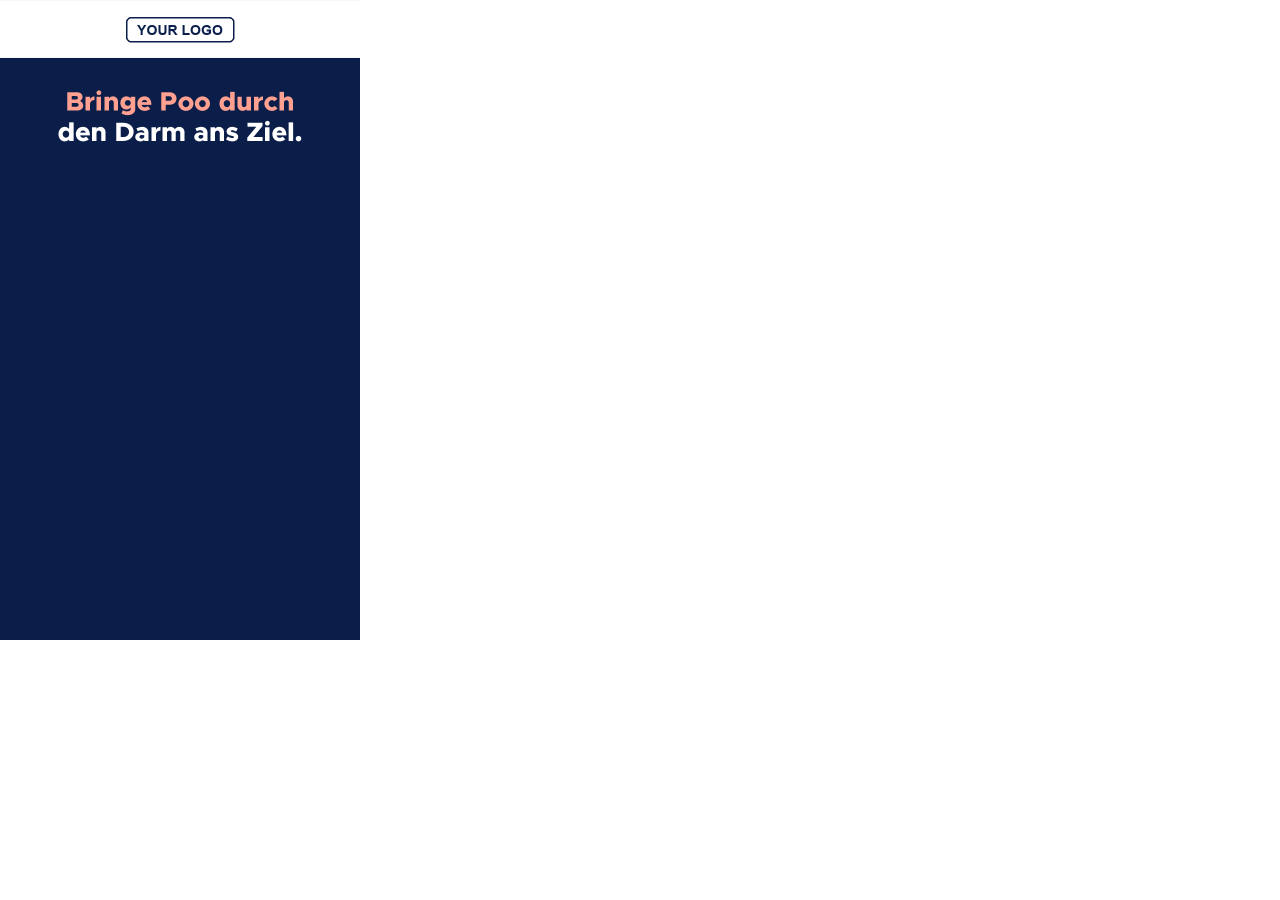
==== gut-run/index.html @ c9000b5f "set up base structure for gut-run ad" ====
<!DOCTYPE html>
<html lang="en">
<head>
    <meta charset="UTF-8">
    <meta name="viewport" content="width=device-width, initial-scale=1.0">
    <title>Gut run AD</title>
    <link rel="stylesheet" href="stylesheet.css">
</head>
<body>
    <div id="stage">
        <canvas id="canvas"></canvas>

        <header id="logo-bar"><img class="half" src="assets/logo.png" alt="Logo"></header>


        <section id="start" class="screen show">
            <div id="headline">
                <img class="half" src="assets/tut.png" alt="Bringe Poo durch den Darm ans Ziel.">
            </div>
            <div id="start-screen">
                <div class="content">
                    <div>test</div>
                </div>
                <img class="half frame" src="border.png" alt="">
            </div>
        </section>
        

        <section id="win" class="screen">

        </section>


        <section id="fail" class="screen">

        </section>

    </div>
<script src="script.js"></script>
</body>
</html>
---- gut-run/stylesheet.css ----
:root { 
  --logo-h: 56px; 
} 

* {
  box-sizing: border-box;
  margin: 0;
}

html, body {
  height: 100%;
  overflow: hidden;
  overscroll-behavior: none;
  touch-action: none;
  user-select: none;
  -webkit-user-select: none;
}

#stage {
  position: absolute;
  left: 0;
  top: 0;
  width: 360px;
  height: 640px;
  transform-origin: 0 0;
  overflow: hidden;
  background: url(assets/bg.jpg) center / cover no-repeat;
}

#canvas {
  position: absolute;
  bottom: 0;
  inset: 0;
  width: 360px;
  height: 640px;
}

.screen {
  position: absolute;
  inset: 0;
  display: none;
  pointer-events: none;
}

.screen.show {
  display: block;
  pointer-events: auto;
}

#logo-bar {
  position: absolute; 
  left: 0; 
  top: 0;
  width: 360px; 
  z-index: 10; 
  pointer-events: none;
}

#logo-bar img { 
  display: block; 
  width: 100%; 
  height: auto; 
}

#start {
  display: none;
}

#start.show {
  display: flex;
  flex-direction: column;
}

#headline {
  width: 360px;
  z-index: 9;
  pointer-events: none;
}

#headline img {
  display: block;
  width: 100%;
  height: auto;
}
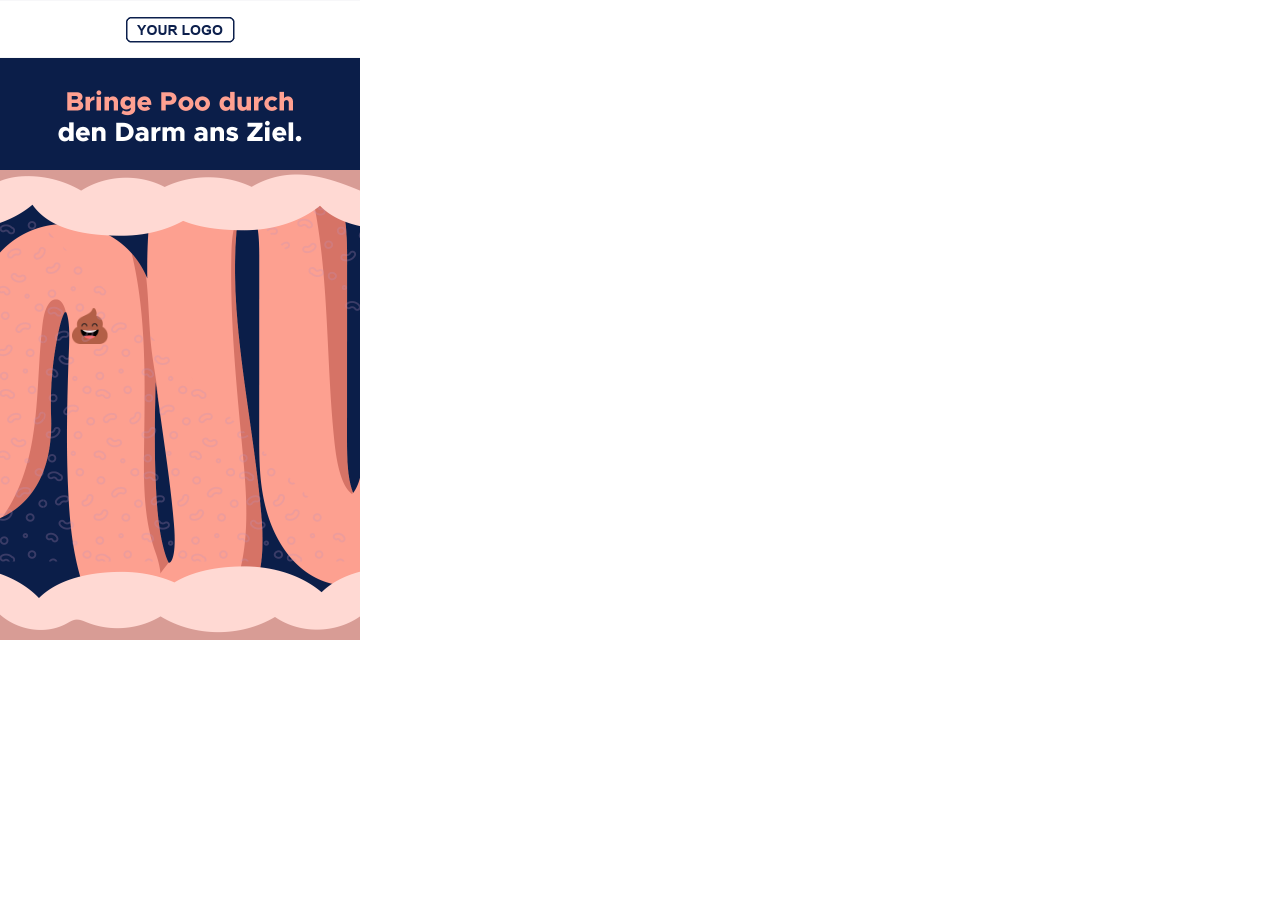
==== commit e3c1544b: "added gameplay background & logic for player, game loop, player movement, loading images & showScree" ====
--- a/gut-run/index.html
+++ b/gut-run/index.html
@@ -12,6 +12,7 @@
 
         <header id="logo-bar"><img class="half" src="assets/logo.png" alt="Logo"></header>
 
+        <img id="layer-gameplay" src="assets/gameplay.png" alt="">
 
         <section id="start" class="screen show">
             <div id="headline">
@@ -19,9 +20,9 @@
             </div>
             <div id="start-screen">
                 <div class="content">
-                    <div>test</div>
+                    <div>test content</div>
                 </div>
-                <img class="half frame" src="border.png" alt="">
+                <img class="half frame" src="assets/border.png" alt="">
             </div>
         </section>
         
--- a/gut-run/stylesheet.css
+++ b/gut-run/stylesheet.css
@@ -27,12 +27,25 @@
   background: url(assets/bg.jpg) center / cover no-repeat;
 }
 
+.debug #stage * {
+  outline: 1px solid rgba(255, 0, 0, 0.6);
+}
+
+#layer-texture,
+#layer-gameplay {
+  position: absolute;
+  inset: 0;
+  width: auto;
+  height: 640px;
+  pointer-events: none;
+}
+
 #canvas {
   position: absolute;
-  bottom: 0;
   inset: 0;
   width: 360px;
   height: 640px;
+  z-index: 2;
 }
 
 .screen {
@@ -40,6 +53,7 @@
   inset: 0;
   display: none;
   pointer-events: none;
+  z-index: 3;
 }
 
 .screen.show {
@@ -73,12 +87,35 @@
 
 #headline {
   width: 360px;
+  height: 170px;
   z-index: 9;
   pointer-events: none;
+  background: url(assets/bg.jpg);
 }
 
 #headline img {
   display: block;
   width: 100%;
   height: auto;
+}
+
+#start-screen {
+  position: relative;
+  flex: 1;
+  background: url(assets/bg_texture.png) left bottom / 360px auto no-repeat;
+}
+
+#start-screen .frame {
+  position: absolute;
+  left: 0;
+  bottom: 0;
+  width: 100%;
+  height: auto;
+  z-index: 2;
+  pointer-events: none;
+}
+
+.content {
+  position: absolute;
+  inset: 0;
 }
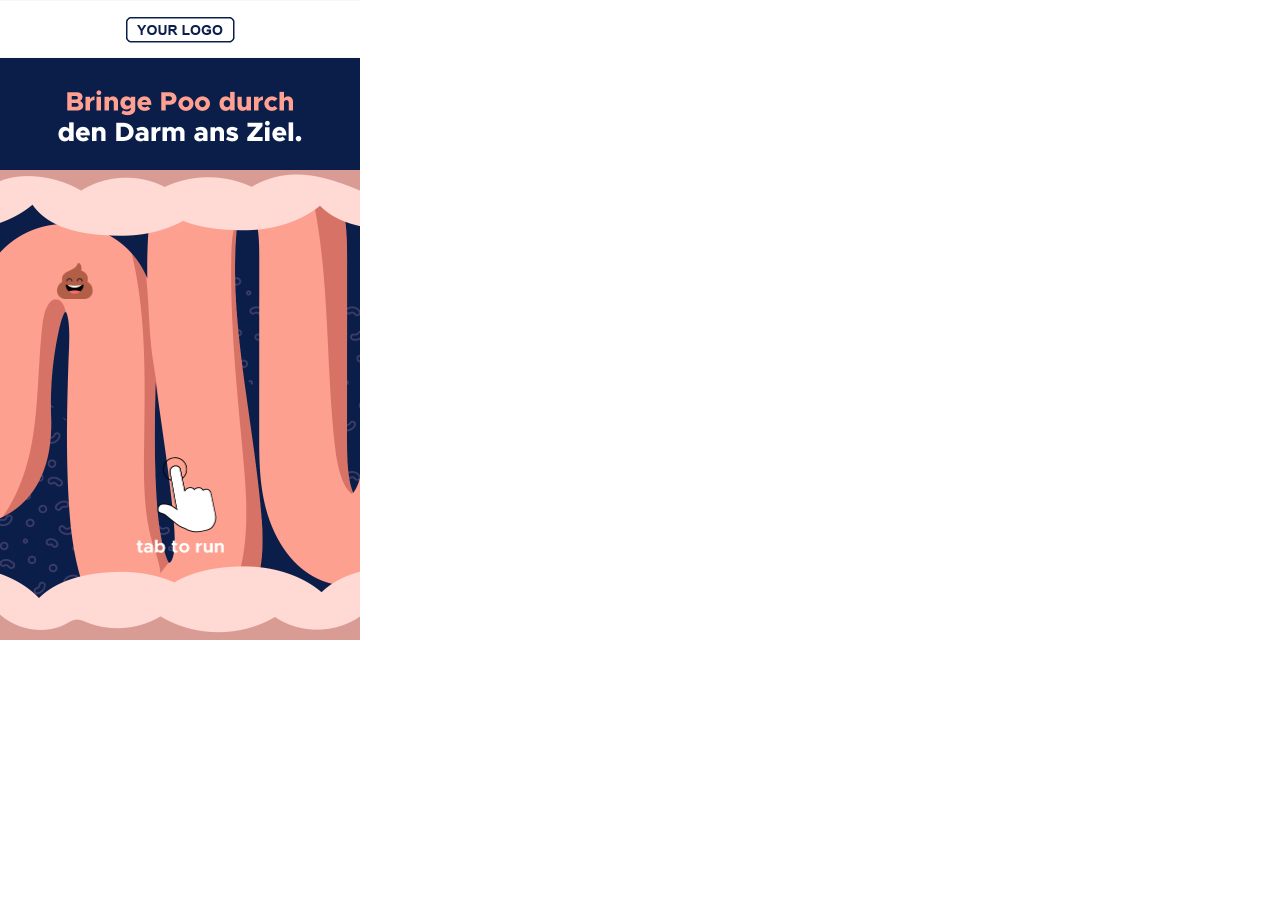
==== commit 48f0cc7a: "added gestureIcon, pixel collision with frame, first input only starts game" ====
--- a/gut-run/index.html
+++ b/gut-run/index.html
@@ -8,21 +8,24 @@
 </head>
 <body>
     <div id="stage">
+        <div id="layer-texture"></div>
+
         <canvas id="canvas"></canvas>
 
         <header id="logo-bar"><img class="half" src="assets/logo.png" alt="Logo"></header>
 
-        <img id="layer-gameplay" src="assets/gameplay.png" alt="">
+        <img class="half frame" src="assets/border.png" alt="">
+        
+        <div id="headline">
+            <img class="half" src="assets/tut.png" alt="Bringe Poo durch den Darm ans Ziel.">
+        </div>
 
         <section id="start" class="screen show">
-            <div id="headline">
-                <img class="half" src="assets/tut.png" alt="Bringe Poo durch den Darm ans Ziel.">
-            </div>
             <div id="start-screen">
                 <div class="content">
-                    <div>test content</div>
+                    <img class="half" id="gesture" src="assets/gesture.png">
                 </div>
-                <img class="half frame" src="assets/border.png" alt="">
+
             </div>
         </section>
         
--- a/gut-run/stylesheet.css
+++ b/gut-run/stylesheet.css
@@ -31,12 +31,11 @@
   outline: 1px solid rgba(255, 0, 0, 0.6);
 }
 
-#layer-texture,
-#layer-gameplay {
+#layer-texture {
   position: absolute;
   inset: 0;
-  width: auto;
-  height: 640px;
+  background: url(assets/bg_texture.png) 0 170px / 360px 640px no-repeat;
+  z-index: 1;
   pointer-events: none;
 }
 
@@ -83,9 +82,13 @@
 #start.show {
   display: flex;
   flex-direction: column;
+  padding-top: 170px;
 }
 
 #headline {
+  position: absolute;
+  left: 0;
+  top: 0;
   width: 360px;
   height: 170px;
   z-index: 9;
@@ -101,11 +104,14 @@
 
 #start-screen {
   position: relative;
+  display: flex; 
+  align-items: center;
+  justify-content: center;
+  padding-top: 200px;
   flex: 1;
-  background: url(assets/bg_texture.png) left bottom / 360px auto no-repeat;
 }
 
-#start-screen .frame {
+.frame {
   position: absolute;
   left: 0;
   bottom: 0;
@@ -116,6 +122,13 @@
 }
 
 .content {
+  position: relative;
+  inset: 0;
+}
+
+#gesture {
   position: absolute;
-  inset: 0;
+  top: 50%;
+  left: 50%;
+  transform: translate(-50%, -50%);
 }
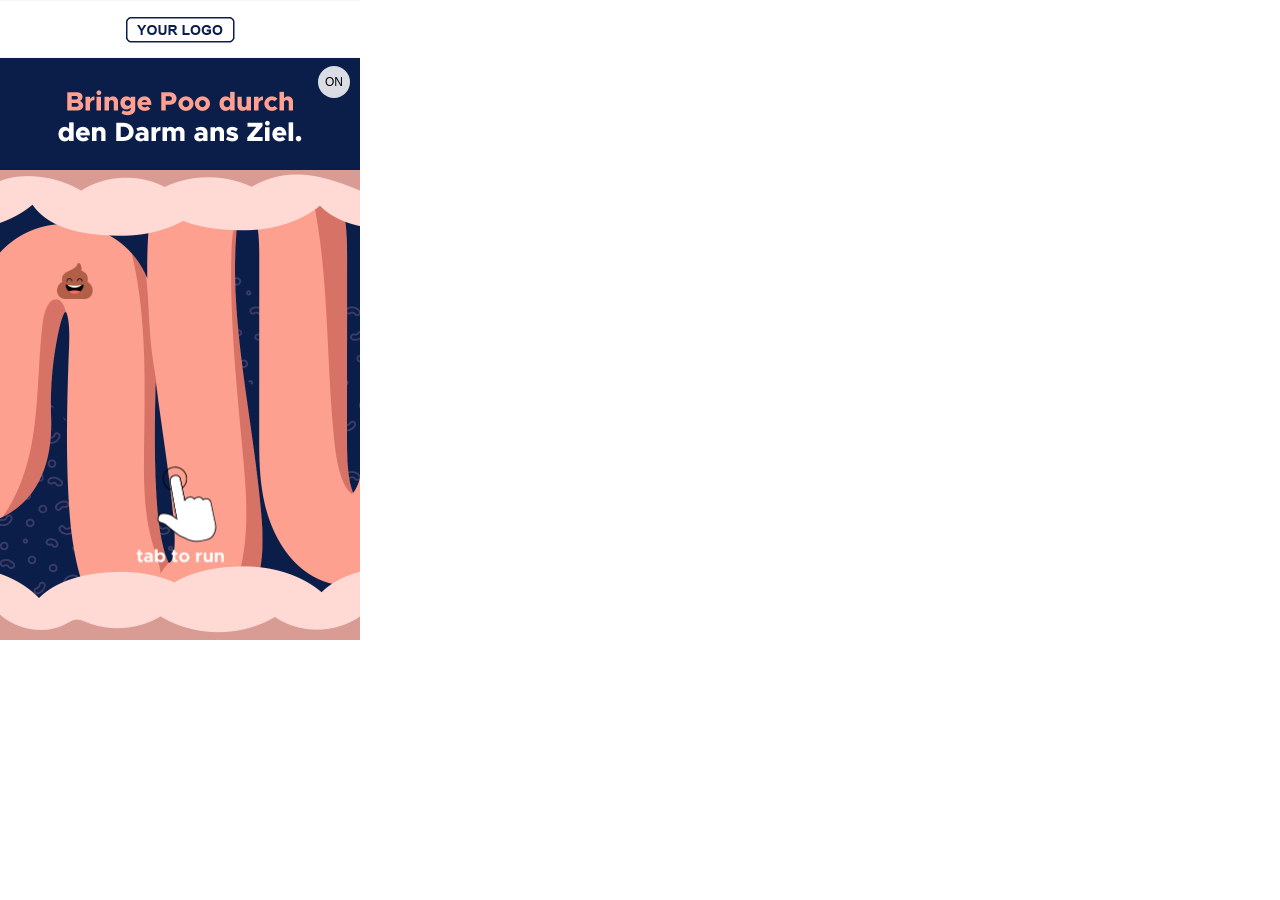
==== commit e8c110e0: "add end screens, audio, pre-round countdown; reorganized files structure" ====
--- a/gut-run/index.html
+++ b/gut-run/index.html
@@ -12,18 +12,20 @@
 
         <canvas id="canvas"></canvas>
 
-        <header id="logo-bar"><img class="half" src="assets/logo.png" alt="Logo"></header>
+        <header id="logo-bar"><img class="half" src="assets/game/logo.png" alt="Logo"></header>
 
-        <img class="half frame" src="assets/border.png" alt="">
+        <button id="mute" aria-label="Sound on/off">ON</button>
+
+        <img class="half frame" src="assets/game/border.png" alt="">
         
         <div id="headline">
-            <img class="half" src="assets/tut.png" alt="Bringe Poo durch den Darm ans Ziel.">
+            <img class="half" src="assets/game/tut.png" alt="Bringe Poo durch den Darm ans Ziel.">
         </div>
 
         <section id="start" class="screen show">
             <div id="start-screen">
                 <div class="content">
-                    <img class="half" id="gesture" src="assets/gesture.png">
+                    <img class="half" id="gesture" src="assets/game/gesture.png">
                 </div>
 
             </div>
@@ -31,15 +33,38 @@
         
 
         <section id="win" class="screen">
-
+            <img class="half item bubble" src="assets/end/win/bubble.png" alt="">
+            <img class="half item poo" src="assets/end/win/happy.png" alt="">
+            <img class="half item hl" src="assets/end/win/hl.png" alt="">
+            <button class="item btn cta" data-cta>
+                <img class="half" src="assets/end/win/cta.png" alt="Jetzt informieren!">
+            </button>
+            <img class="half confetti" src="assets/end/win/konfetti.png" alt="">
         </section>
 
 
         <section id="fail" class="screen">
+            <img class="half item bubble" src="assets/end/win/bubble.png" alt="">
 
+            <img class="half item bac" src="assets/end/fail/bac1.png" alt="">
+            <img class="half item bac" src="assets/end/fail/bac2.png" alt="">
+            <img class="half item bac" src="assets/end/fail/bac3.png" alt="">
+            <img class="half item bac" src="assets/end/fail/bac4.png" alt="">
+            <img class="half item bac" src="assets/end/fail/bac5.png" alt="">
+
+            <img class="half item poo" src="assets/end/fail/sad.png" alt="">
+            <img class="half item hl" src="assets/end/fail/hl.png" alt="Poo, das tat weh! Erfahre jetzt, was deinem Darm guttut.">
+
+            <button class="item btn cta" data-cta>
+                <img class="half" src="assets/end/fail/cta.png" alt="Jetzt informieren!">
+            </button>
+            <button class="item btn replay" id="replay">
+                <img class="half" src="assets/end/fail/replay.png" alt="Nochmal spielen">
+            </button>
         </section>
 
     </div>
+<script src="assets/lib/gsap.min.js"></script>
 <script src="script.js"></script>
 </body>
 </html>
--- a/gut-run/stylesheet.css
+++ b/gut-run/stylesheet.css
@@ -24,7 +24,7 @@
   height: 640px;
   transform-origin: 0 0;
   overflow: hidden;
-  background: url(assets/bg.jpg) center / cover no-repeat;
+  background: url(assets/game/bg.jpg) center / cover no-repeat;
 }
 
 .debug #stage * {
@@ -34,7 +34,7 @@
 #layer-texture {
   position: absolute;
   inset: 0;
-  background: url(assets/bg_texture.png) 0 170px / 360px 640px no-repeat;
+  background: url(assets/game/bg_texture.png) 0 170px / 360px 640px no-repeat;
   z-index: 1;
   pointer-events: none;
 }
@@ -93,7 +93,7 @@
   height: 170px;
   z-index: 9;
   pointer-events: none;
-  background: url(assets/bg.jpg);
+  background: url(assets/game/bg.jpg);
 }
 
 #headline img {
@@ -131,4 +131,115 @@
   top: 50%;
   left: 50%;
   transform: translate(-50%, -50%);
+}
+
+
+#headline.hide {
+  display: none;
+}
+
+/*fail*/
+#fail { 
+  background: url(assets/game/bg.jpg);
+}
+
+#fail .item { 
+  position: absolute; 
+}
+
+#fail .item:not(.btn) { 
+  pointer-events: none; 
+}
+
+#fail .bubble { 
+  left: 50%; 
+  top: 50%;
+  transform: translate(-50%,-50%);
+  z-index: 1;
+}
+
+#fail .bac { 
+  z-index: 2;
+}
+
+#fail .poo {
+  z-index: 2;
+}
+
+#fail .hl { 
+  z-index: 3;
+}
+
+#fail .cta { 
+  left: 38px;
+  top: 482px;
+  z-index: 4;
+}
+
+#fail .replay { 
+  left: 38px;
+  top: 538px;
+  z-index: 4;
+}
+
+#fail .btn { 
+  background: none; 
+  border: 0; 
+  padding: 0; 
+  line-height: 0; 
+  cursor: pointer; 
+}
+
+/*win*/
+
+#win { 
+  background: url(assets/game/bg.jpg);
+}
+
+#win .confetti {
+  position: absolute;
+  z-index: 3;
+  pointer-events: none;
+}
+
+#win .item { 
+  position: absolute; 
+}
+
+#win .item:not(.btn) { 
+  pointer-events: none; 
+}
+
+#win .poo {
+  z-index: 2;
+}
+
+#win .cta { 
+  left: 30px;
+  bottom: 35px;
+  z-index: 4;
+}
+
+#win .btn { 
+  background: none; 
+  border: 0; 
+  padding: 0; 
+  line-height: 0; 
+  cursor: pointer; 
+}
+
+/*sound*/
+#mute {
+  position: absolute;
+  top: calc(var(--logo-h) + 10px);
+  right: 10px;
+  z-index: 11;
+  width: 32px; 
+  height: 32px;
+  border: 0; 
+  border-radius: 50%;
+  background: rgba(255,255,255,.85);
+  font-size: 12px; 
+  line-height: 1;
+  cursor: pointer;
 }
